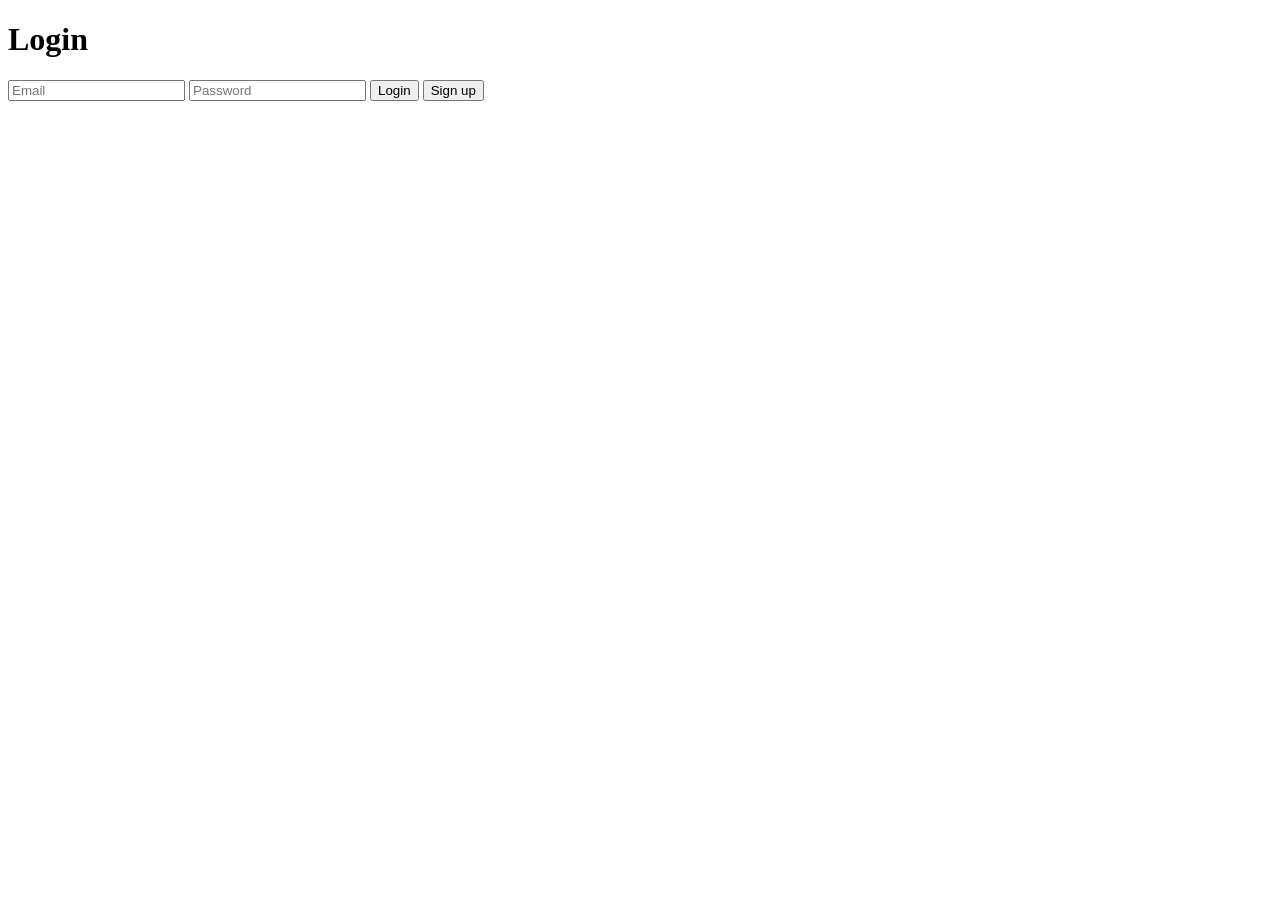
==== frontend/dashboard.html @ 7a4e6758 "feat: add submission form frontend page" ====
<!DOCTYPE html>
<html>
<head>
  <title>Gap Tracker - Dashboard</title>
  <style>
  .bar-row {
    display: flex;
    align-items: center;
    margin-bottom: 10px;
    gap: 10px;
  }
  .bar-label {
    flex: 0 0 160px;
    text-align: right;
    word-break: break-word;
  }
  .bar-outer {
    flex: 1;
    max-width: 300px;
    background: #eee;
    height: 22px;
    border-radius: 3px;
    overflow: hidden;
  }
  .bar-inner {
    height: 100%;
    background: #4a90d9;
    color: white;
    padding: 0 6px;
    box-sizing: border-box;
    white-space: nowrap;
    display: flex;
    align-items: center;
    font-size: 0.85em;
  }
</style>
</head>
<body>
  <h1>Your Gap Patterns</h1>

  <h3>By category</h3>
  <div id="category-bars"></div>

  <h3>By topic tag</h3>
  <div id="tag-bars"></div>

  <p id="status"></p>

  <script>
    const API_BASE = "http://127.0.0.1:8000";
    const token = sessionStorage.getItem("access_token");

    if (!token) {
      window.location.href = "index.html";
    }

    function renderBars(containerId, counts) {
  const container = document.getElementById(containerId);
  const entries = Object.entries(counts);
  if (entries.length === 0) {
    container.innerText = "No data yet.";
    return;
  }
  const max = Math.max(...entries.map(([, count]) => count));
  container.innerHTML = entries
    .sort((a, b) => b[1] - a[1])
    .map(([label, count]) => {
      const pct = Math.round((count / max) * 100);
      return `<div class="bar-row">
        <span class="bar-label">${label}</span>
        <span class="bar-outer"><span class="bar-inner" style="width:${pct}%">${count}</span></span>
      </div>`;
    })
    .join("");
}

    async function loadPatterns() {
      const res = await fetch(`${API_BASE}/patterns`, {
        headers: { "Authorization": `Bearer ${token}` },
      });
      if (res.ok) {
        const data = await res.json();
        renderBars("category-bars", data.category_counts);
        renderBars("tag-bars", data.topic_tag_counts);
      } else if (res.status === 401) {
        document.getElementById("status").innerText = "Session expired, please log in again.";
        sessionStorage.removeItem("access_token");
      }
    }

    loadPatterns();
  </script>
</body>
</html>
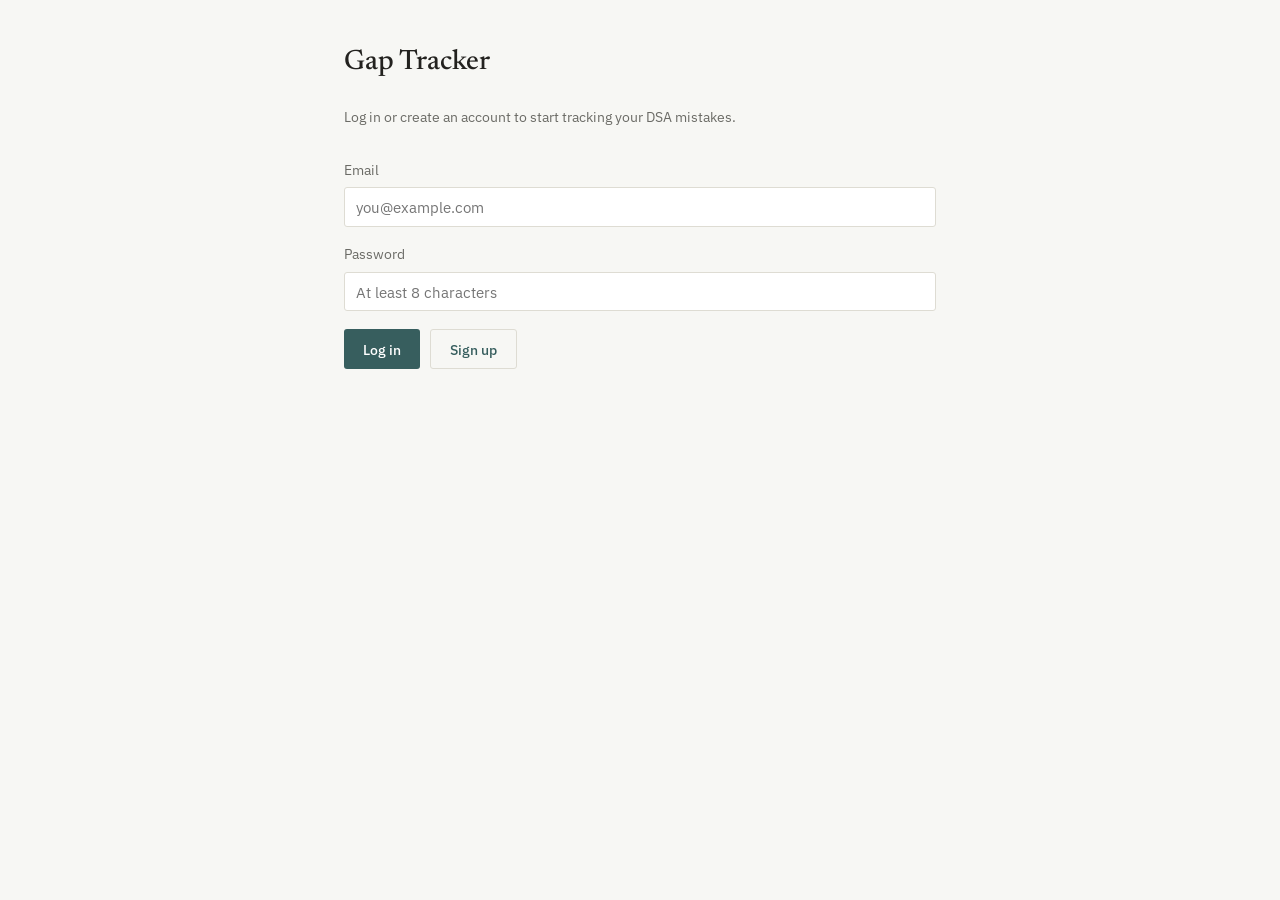
==== commit e4829407: "style: add shared design system, replace generic markup across frontend pages" ====
--- a/frontend/dashboard.html
+++ b/frontend/dashboard.html
@@ -1,89 +1,58 @@
 <!DOCTYPE html>
 <html>
 <head>
-  <title>Gap Tracker - Dashboard</title>
-  <style>
-  .bar-row {
-    display: flex;
-    align-items: center;
-    margin-bottom: 10px;
-    gap: 10px;
-  }
-  .bar-label {
-    flex: 0 0 160px;
-    text-align: right;
-    word-break: break-word;
-  }
-  .bar-outer {
-    flex: 1;
-    max-width: 300px;
-    background: #eee;
-    height: 22px;
-    border-radius: 3px;
-    overflow: hidden;
-  }
-  .bar-inner {
-    height: 100%;
-    background: #4a90d9;
-    color: white;
-    padding: 0 6px;
-    box-sizing: border-box;
-    white-space: nowrap;
-    display: flex;
-    align-items: center;
-    font-size: 0.85em;
-  }
-</style>
+  <title>Gap Tracker — Patterns</title>
+  <link rel="stylesheet" href="style.css">
 </head>
 <body>
-  <h1>Your Gap Patterns</h1>
+  <nav>
+    <a href="submit.html">Log a mistake</a>
+    <a href="history.html">History</a>
+    <a href="dashboard.html">Patterns</a>
+  </nav>
 
-  <h3>By category</h3>
+  <h1>Your patterns</h1>
+
+  <h2>By category</h2>
   <div id="category-bars"></div>
 
-  <h3>By topic tag</h3>
+  <h2>By topic</h2>
   <div id="tag-bars"></div>
 
-  <p id="status"></p>
+  <p id="status" class="status-text"></p>
 
   <script>
     const API_BASE = "http://127.0.0.1:8000";
     const token = sessionStorage.getItem("access_token");
+    if (!token) window.location.href = "index.html";
 
-    if (!token) {
-      window.location.href = "index.html";
+    function renderBars(containerId, counts) {
+      const container = document.getElementById(containerId);
+      const entries = Object.entries(counts);
+      if (entries.length === 0) {
+        container.innerHTML = '<p class="status-text">No data yet.</p>';
+        return;
+      }
+      const max = Math.max(...entries.map(([, count]) => count));
+      container.innerHTML = entries
+        .sort((a, b) => b[1] - a[1])
+        .map(([label, count]) => {
+          const pct = Math.round((count / max) * 100);
+          return `<div class="bar-row">
+            <span class="bar-label">${label}</span>
+            <span class="bar-outer"><span class="bar-inner" style="width:${pct}%">${count}</span></span>
+          </div>`;
+        }).join("");
     }
 
-    function renderBars(containerId, counts) {
-  const container = document.getElementById(containerId);
-  const entries = Object.entries(counts);
-  if (entries.length === 0) {
-    container.innerText = "No data yet.";
-    return;
-  }
-  const max = Math.max(...entries.map(([, count]) => count));
-  container.innerHTML = entries
-    .sort((a, b) => b[1] - a[1])
-    .map(([label, count]) => {
-      const pct = Math.round((count / max) * 100);
-      return `<div class="bar-row">
-        <span class="bar-label">${label}</span>
-        <span class="bar-outer"><span class="bar-inner" style="width:${pct}%">${count}</span></span>
-      </div>`;
-    })
-    .join("");
-}
-
     async function loadPatterns() {
-      const res = await fetch(`${API_BASE}/patterns`, {
-        headers: { "Authorization": `Bearer ${token}` },
-      });
+      const res = await fetch(`${API_BASE}/patterns`, { headers: { "Authorization": `Bearer ${token}` } });
       if (res.ok) {
         const data = await res.json();
         renderBars("category-bars", data.category_counts);
         renderBars("tag-bars", data.topic_tag_counts);
       } else if (res.status === 401) {
-        document.getElementById("status").innerText = "Session expired, please log in again.";
+        document.getElementById("status").innerText = "Your session expired. Log in again.";
         sessionStorage.removeItem("access_token");
       }
     }
--- a/frontend/style.css
+++ b/frontend/style.css
@@ -0,0 +1,144 @@
+@import url('https://fonts.googleapis.com/css2?family=Newsreader:ital,wght@0,400;0,500;1,400&family=IBM+Plex+Sans:wght@400;500&family=IBM+Plex+Mono:wght@400;500&display=swap');
+
+:root {
+  --bg: #F7F7F4;
+  --ink: #23221F;
+  --ink-muted: #6B6B66;
+  --accent: #375E5E;
+  --line: #DEDCD3;
+  --danger: #A6392D;
+  --success: #3F6B3F;
+  --pending: #9C7A26;
+}
+
+* { box-sizing: border-box; }
+
+body {
+  background: var(--bg);
+  color: var(--ink);
+  font-family: 'IBM Plex Sans', sans-serif;
+  font-size: 15px;
+  line-height: 1.6;
+  max-width: 640px;
+  margin: 0 auto;
+  padding: 2.5rem 1.5rem 4rem;
+}
+
+h1, h2, h3 {
+  font-family: 'Newsreader', serif;
+  font-weight: 500;
+  margin: 0 0 1.25rem;
+}
+
+h1 { font-size: 1.75rem; }
+h2 { font-size: 1.25rem; }
+
+nav {
+  margin-bottom: 2.5rem;
+  padding-bottom: 1rem;
+  border-bottom: 1px solid var(--line);
+}
+
+nav a {
+  color: var(--ink-muted);
+  text-decoration: none;
+  margin-right: 1.25rem;
+  font-size: 0.9rem;
+}
+
+nav a:hover, nav a:focus-visible { color: var(--accent); }
+
+label {
+  display: block;
+  font-size: 0.85rem;
+  color: var(--ink-muted);
+  margin-bottom: 0.35rem;
+}
+
+input, textarea {
+  width: 100%;
+  font-family: inherit;
+  font-size: 0.95rem;
+  color: var(--ink);
+  background: #FFF;
+  border: 1px solid var(--line);
+  border-radius: 3px;
+  padding: 0.55rem 0.7rem;
+  margin-bottom: 1.1rem;
+}
+
+textarea { font-family: 'IBM Plex Mono', monospace; font-size: 0.85rem; resize: vertical; }
+
+input:focus, textarea:focus {
+  outline: none;
+  border-color: var(--accent);
+  box-shadow: 0 0 0 2px rgba(55, 94, 94, 0.15);
+}
+
+button {
+  font-family: 'IBM Plex Sans', sans-serif;
+  font-size: 0.9rem;
+  font-weight: 500;
+  color: #FFF;
+  background: var(--accent);
+  border: none;
+  border-radius: 3px;
+  padding: 0.6rem 1.2rem;
+  cursor: pointer;
+  transition: background 0.15s ease;
+}
+
+button:hover { background: #2C4A4A; }
+button:disabled { background: var(--line); color: var(--ink-muted); cursor: not-allowed; }
+
+.status-text { color: var(--ink-muted); font-size: 0.9rem; }
+
+.entry {
+  border-left: 3px solid var(--line);
+  padding: 0.9rem 0 0.9rem 1.1rem;
+  margin-bottom: 1.4rem;
+}
+
+.entry.status-complete { border-left-color: var(--success); }
+.entry.status-failed { border-left-color: var(--danger); }
+.entry.status-pending, .entry.status-processing { border-left-color: var(--pending); }
+
+.entry-title {
+  font-weight: 500;
+  margin-bottom: 0.15rem;
+}
+
+.entry-meta {
+  font-size: 0.8rem;
+  color: var(--ink-muted);
+  margin-bottom: 0.6rem;
+}
+
+.entry-field { font-size: 0.9rem; margin: 0.3rem 0; }
+.entry-field strong { color: var(--ink-muted); font-weight: 500; }
+
+.tag {
+  display: inline-block;
+  font-family: 'IBM Plex Mono', monospace;
+  font-size: 0.75rem;
+  color: var(--accent);
+  background: rgba(55, 94, 94, 0.08);
+  border-radius: 3px;
+  padding: 0.1rem 0.4rem;
+  margin-right: 0.3rem;
+}
+
+.bar-row { display: flex; align-items: center; gap: 10px; margin-bottom: 10px; }
+.bar-label { flex: 0 0 160px; text-align: right; font-size: 0.85rem; color: var(--ink-muted); word-break: break-word; }
+.bar-outer { flex: 1; max-width: 300px; background: var(--line); height: 20px; border-radius: 2px; overflow: hidden; }
+.bar-inner {
+  height: 100%;
+  background: var(--accent);
+  color: #FFF;
+  font-family: 'IBM Plex Mono', monospace;
+  font-size: 0.75rem;
+  display: flex;
+  align-items: center;
+  padding: 0 6px;
+  box-sizing: border-box;
+}
